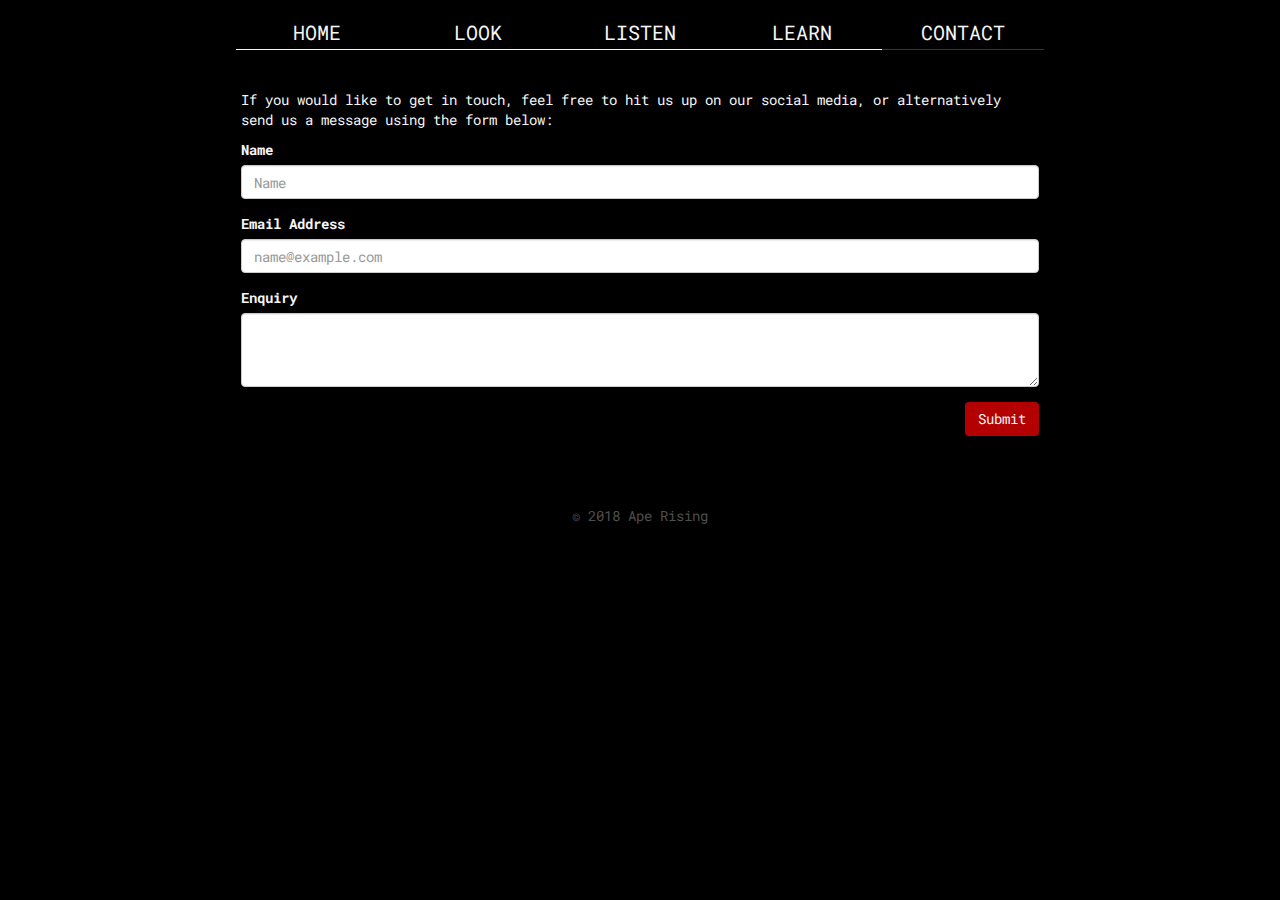
==== contact.html @ dca385e2 "Cleaned up css grid usage, fixed responsiveness issues, added contact page" ====
<!DOCTYPE html>
<html lang="en">

<head>
    <meta charset="UTF-8">
    <meta name="viewport" content="width=device-width, initial-scale=1.0">
    <meta http-equiv="X-UA-Compatible" content="ie=edge">

    <link href="https://stackpath.bootstrapcdn.com/bootstrap/3.3.7/css/bootstrap.min.css" rel="stylesheet" integrity="sha384-BVYiiSIFeK1dGmJRAkycuHAHRg32OmUcww7on3RYdg4Va+PmSTsz/K68vbdEjh4u" crossorigin="anonymous">
    <link rel="stylesheet" href="https://use.fontawesome.com/releases/v5.1.0/css/all.css" integrity="sha384-lKuwvrZot6UHsBSfcMvOkWwlCMgc0TaWr+30HWe3a4ltaBwTZhyTEggF5tJv8tbt" crossorigin="anonymous">
    <link href="https://fonts.googleapis.com/css?family=Roboto+Mono" rel="stylesheet">
    <link rel="stylesheet" href="assets/css/style.css" type="text/css" />

    <script src="https://ajax.googleapis.com/ajax/libs/jquery/3.3.1/jquery.min.js"></script>
    <script src="https://maxcdn.bootstrapcdn.com/bootstrap/3.3.7/js/bootstrap.min.js"></script>

    <title>Ape Rising - Alternative Indie Retro Synth Rock</title>
</head>

<body>

    <header class="container-fluid">

        <div class="nav-list">
            <nav class="navbar navbar-default">
                <div class="navbar-header">

                    <button type="button" class="navbar-toggle" data-toggle="collapse" data-target="#navbar">
                    <span class="icon-bar"></span>
                    <span class="icon-bar"></span>
                    <span class="icon-bar"></span>
                </button>
                </div>
                <div class="collapse navbar-collapse" id="navbar">
                    <ul class="nav navbar-nav">
                        <li class="nav-item col-xs-12 col-sm-2 col-md-2 col-lg-2 col-sm-offset-1 uppercase"><a href="index.html">Home</a></li>
                        <li class="nav-item col-xs-12 col-sm-2 col-md-2 col-lg-2 uppercase"><a href="look.html">Look</a></li>
                        <li class="nav-item col-xs-12 col-sm-2 col-md-2 col-lg-2 uppercase"><a href="listen.html">Listen</a></li>
                        <li class="nav-item col-xs-12 col-sm-2 col-md-2 col-lg-2 uppercase"><a href="learn.html">Learn</a></li>
                        <li class="nav-item col-xs-12 col-sm-2 col-md-2 col-lg-2 uppercase active"><a href="contact.html">Contact</a></li>
                    </ul>
                </div>
            </nav>
        </div>

    </header>

    <section class="container">
        
        <div class="form-container">
            
            <p>If you would like to get in touch, feel free to hit us up on our social media, or alternatively send us a message using the form below:</p>
            
            <form>
                <div class="form-group">
                    <label for="name">Name</label>
                    <input type="email" class="form-control" id="name" placeholder="Name">
                </div>
                
                <div class="form-group">
                    <label for="email">Email Address</label>
                    <input type="email" class="form-control" id="email" placeholder="name@example.com">
                </div>

                <div class="form-group">
                    <label for="enquiry">Enquiry</label>
                    <textarea class="form-control" id="enquiry" rows="3"></textarea>
                </div>
                
                <button type="submit" class="btn btn-red pull-right">Submit</button>
            </form>

        </div>

    </section>

    <footer class="container-fluid">

        <div class="footer">
            <ul class="social-icons">
                <li><a href="https://en-gb.facebook.com/ApeRising/" target="_blank"><i class="fab fa-facebook-square fa-2x"></i></a></li>
                <li><a href="https://twitter.com/ape_rising" target="_blank"><i class="fab fa-twitter-square fa-2x"></i></a></li>
                <li><a href="https://www.youtube.com/channel/UC2nl_4OjvSgz-8EoozNhVHQ" target="_blank"><i class="fab fa-youtube fa-2x"></i></a></li>
            </ul>
            <span class="copyright">&copy; 2018 Ape Rising</span>
        </div>
    </footer>

</body>

</html>
---- assets/css/style.css ----
html,
body {
    margin: 0;
    padding: 0;
    font-family: 'Roboto Mono', monospace;
    height: 100%;
    background-color: #000;
    color: #f5f5f5;
}

.container {
    margin-top: 20px;
}
.uppercase {
    text-transform: uppercase;
}

.nav-list {
    width: 80%;
    margin: 0 auto;
    text-align: center;
}

.nav-list li {
    display: inline-block;
    list-style: none;
    height: 50px;
    font-size: 20px;
}

.home-link {
    display: inline;
}

.landing {
    text-align: center;
}

.album-cover {
    width: 44%;
}

.buy-image {
    width: 167px;
    height: 61px;
    display: inline-block;
    margin-top: 20px;
}

.footer {
    margin-top: 20px;
    padding: 20px;
    text-align: center;
}

.copyright {
    color: #4f4f4f;
}

.inner-container {
    width: 80%;
    margin: 0 auto;
}

.youtube-blurb {
    width: 80%;
    color: #4f4f4f;
    text-align: left;
    font-size: 0.75em;
    margin-left: 30px;
}

.embed-container {
    position: relative;
    padding-bottom: 56.25%;
    height: 0;
    overflow: hidden;
    max-width: 100%;
}

.embed-container iframe,
.embed-container object,
.embed-container embed {
    position: absolute;
    top: 0;
    left: 0;
    width: 100%;
    height: 100%;
}

.grid-container {
    margin-top: 30px;
    display: grid;
    grid-gap: 1.5em;
    grid-template-areas: "a a" "b b" "c c" "d d" "e e";
}

@media(min-width: 990px) {
    .grid-container {
        grid-template-areas: "a a b" "c c b" "e d d";
    }
}

.box1 {
    grid-area: a;
}

.image1 {
    grid-area: b;
}

.blockquote {
    grid-area: c;
}

.box2 {
    grid-area: d;
}

.image2 {
    grid-area: e;
}

.image-thumb {
    width: 95%;
    border: 3px solid #fff;
}

.badges {
    text-align: center;
}

.form-container {
    width: 70%;
    margin: 0 auto;
}

.btn-red {
    background-color: #b30001;
}
.social-icons {
    padding-left: 0;
}
.social-icons li {
    display: inline;
    margin: 10px;
}

.social-icons > li > a {
    color: #8f8f8f;
    display: inline;
    margin: 10px;
}

.social-icons > li > a:hover {
    color: #fff;
}
/************* MEDIA QUERIES ***********************/

@media(max-width: 990px) {
    .album-cover {
        width: 80%;
    }

    .navbar-toggle {
        float: left;
        margin-top: 20px;
        margin-left: 10px;
    }
    
    .nav-list {
        width: 100%;
        margin-left: 0;
    }

}

@media(max-width: 1900px) {

    .inner-container {
        text-align: center;
    }

    .youtube-container {
        width: 560px;
        margin: 0 auto;
        float: none;
    }

    .youtube-blurb {
        width: 100%;
        margin-left: 30px;
    }
}


/**************** BOOTSTRAP OVERRIDES *******************/

.navbar {
    background-color: #000;
    border: none;
}

.nav li a {
    padding-bottom: 0;
    line-height: 35px;
}

.navbar .nav {
    float: none;
}

.navbar .nav li a,
.navbar .nav li a:visited {
    text-decoration: none;
    color: #f5f5f5;
}

.navbar .nav li {
    transition: 300ms;
    border-bottom: 1px solid #f5f5f5;
}

.navbar .nav li:hover {
    border-bottom: 1px solid #b30001;
}

.navbar-default .navbar-nav>.active>a,
.navbar-default .navbar-nav>.active>a:hover,
.navbar-default .navbar-nav>.active>a:focus {
    color: #f5f5f5;
    background-color: transparent;
}

.navbar-default .navbar-nav>.active {
    background-color: transparent;
    border-bottom: 1px solid #b30001;
}
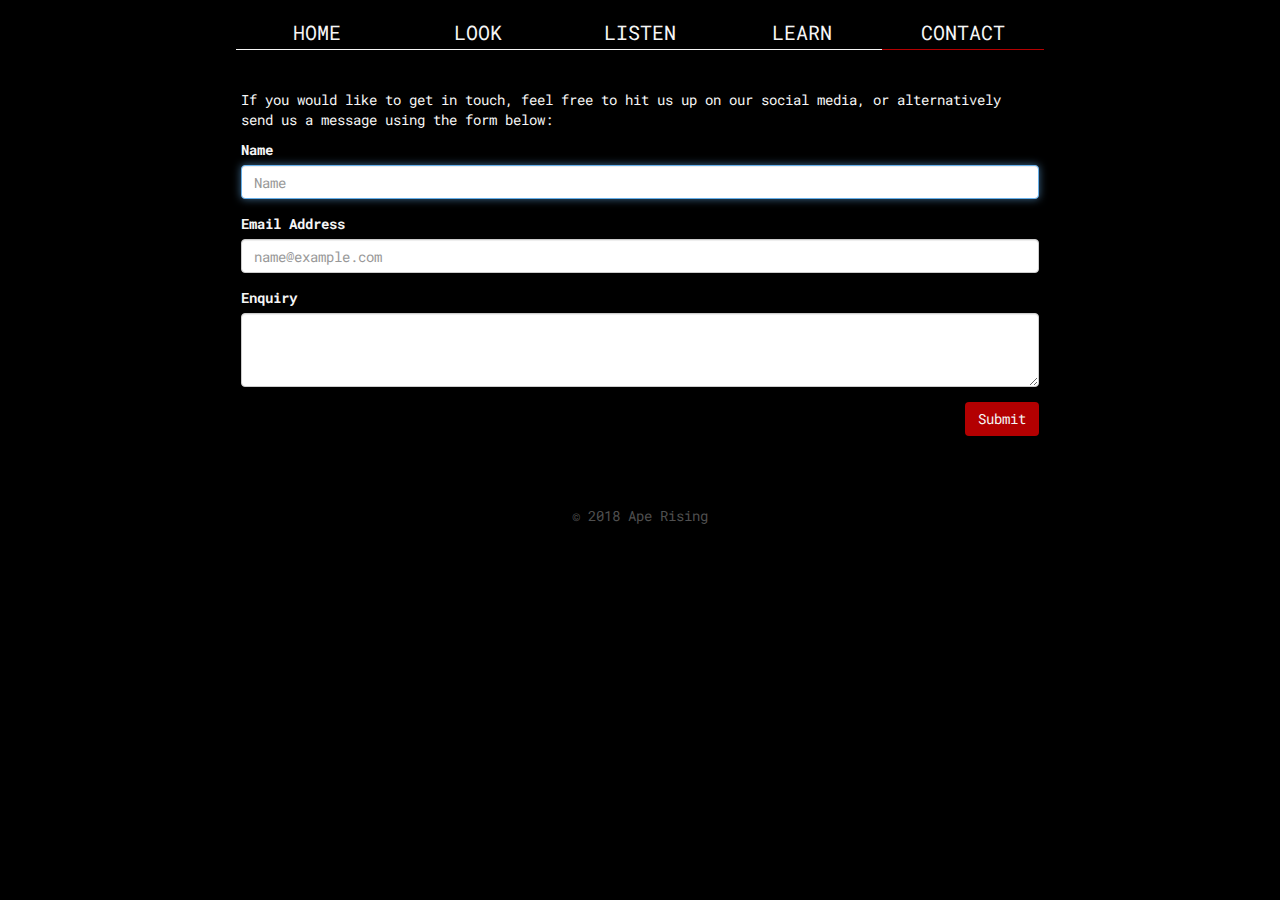
==== commit 032fa5f4: "Added README and validation added to contact form fields" ====
--- a/contact.html
+++ b/contact.html
@@ -54,17 +54,17 @@
             <form>
                 <div class="form-group">
                     <label for="name">Name</label>
-                    <input type="email" class="form-control" id="name" placeholder="Name">
+                    <input type="email" class="form-control" id="name" placeholder="Name" required autofocus>
                 </div>
                 
                 <div class="form-group">
                     <label for="email">Email Address</label>
-                    <input type="email" class="form-control" id="email" placeholder="name@example.com">
+                    <input type="email" class="form-control" id="email" placeholder="name@example.com" required>
                 </div>
 
                 <div class="form-group">
                     <label for="enquiry">Enquiry</label>
-                    <textarea class="form-control" id="enquiry" rows="3"></textarea>
+                    <textarea class="form-control" id="enquiry" rows="3" required></textarea>
                 </div>
                 
                 <button type="submit" class="btn btn-red pull-right">Submit</button>
